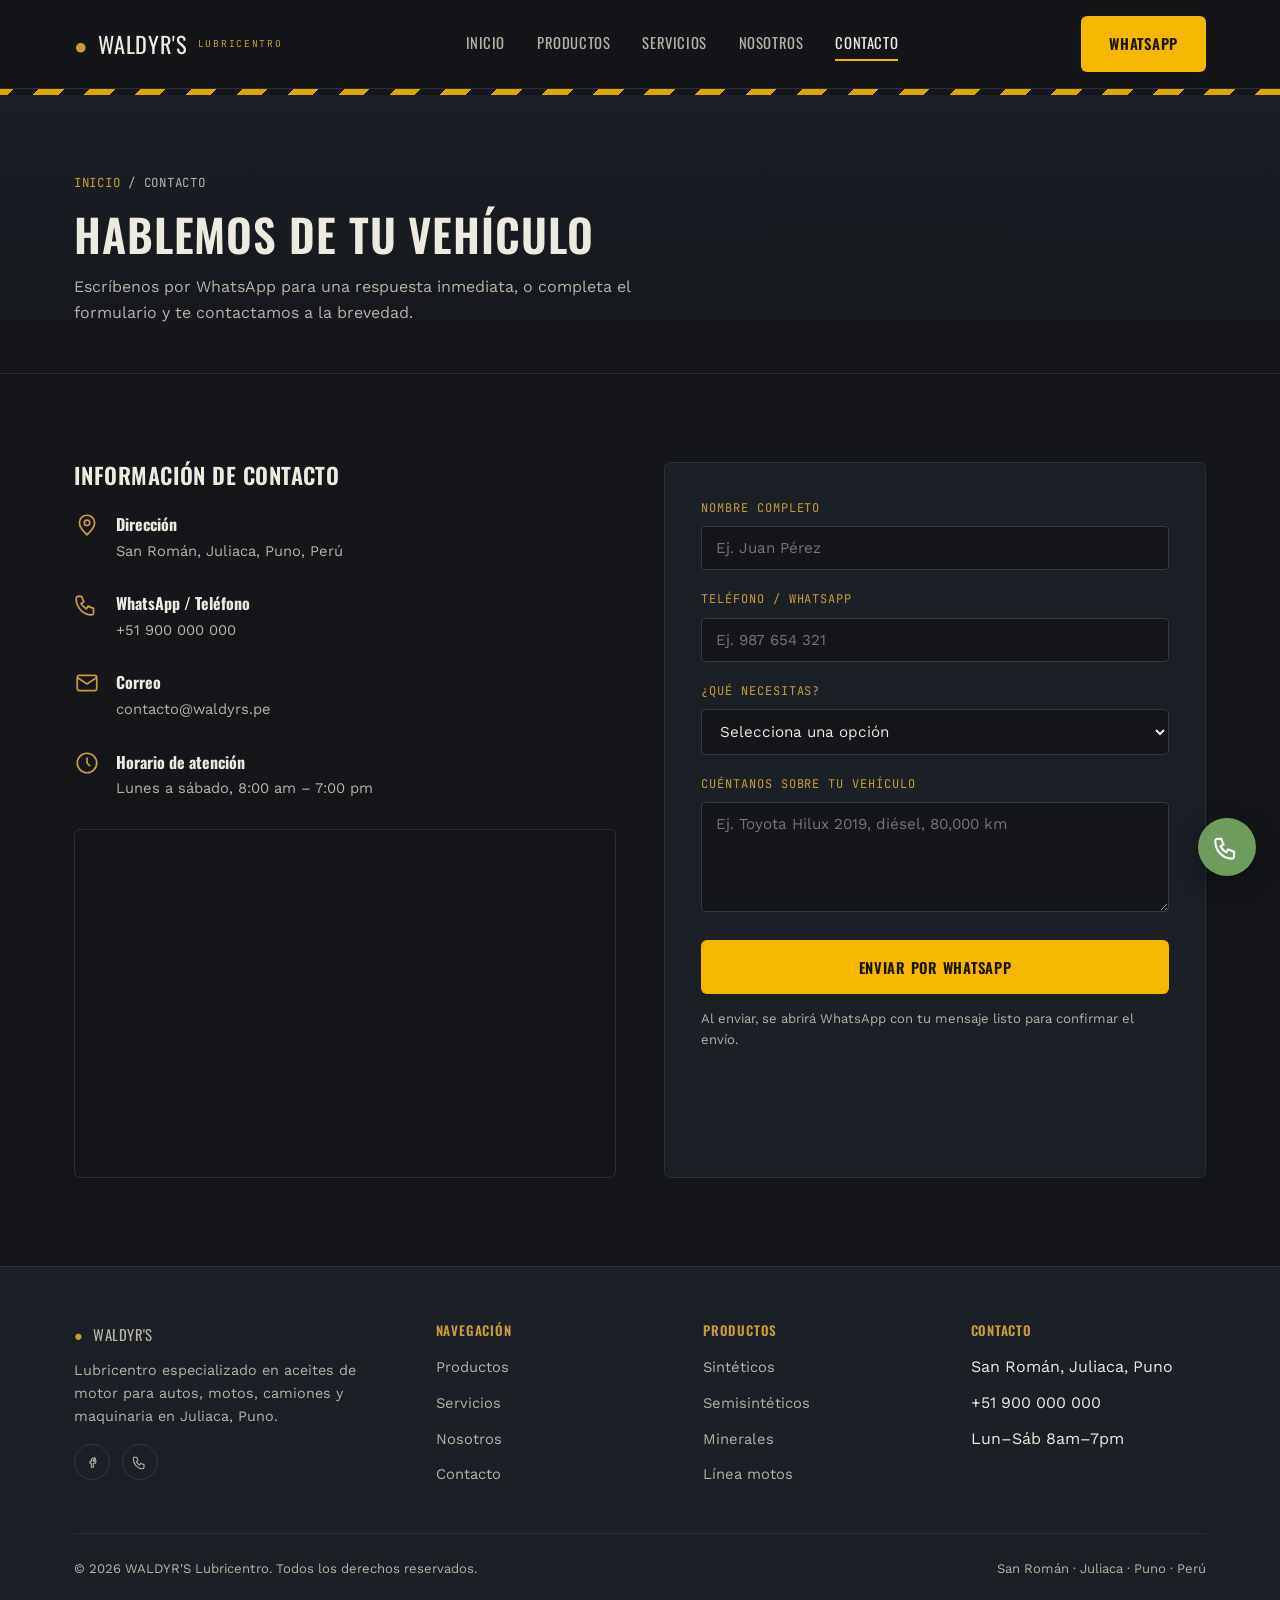
==== contacto.html @ ce8e9724 "Add files via upload" ====
<!DOCTYPE html>
<html lang="es">
<head>
<meta charset="UTF-8">
<meta name="viewport" content="width=device-width, initial-scale=1.0">
<title>Contacto | WALDYR'S Lubricentro</title>
<meta name="description" content="Contáctanos por WhatsApp o formulario. WALDYR'S Lubricentro, San Román, Juliaca, Puno.">
<link rel="icon" href="images/favicon.svg" type="image/svg+xml">
<link rel="stylesheet" href="css/style.css">
</head>
<body>

<header class="site-header">
  <nav class="nav">
    <a href="index.html" class="brand"><span class="drop">●</span> WALDYR'S <small>Lubricentro</small></a>
    <ul class="nav-links">
      <li><a href="index.html">Inicio</a></li>
      <li><a href="productos.html">Productos</a></li>
      <li><a href="servicios.html">Servicios</a></li>
      <li><a href="nosotros.html">Nosotros</a></li>
      <li><a href="contacto.html" class="active">Contacto</a></li>
    </ul>
    <div class="nav-cta">
      <a href="https://wa.me/51900000000" target="_blank" class="btn btn-primary">WhatsApp</a>
      <button class="burger" aria-label="Abrir menú" aria-expanded="false">
        <span></span><span></span><span></span>
      </button>
    </div>
  </nav>
</header>

<div class="hazard-divider"></div>

<div class="page-hero">
  <div class="container">
    <p class="breadcrumb"><a href="index.html">Inicio</a> / Contacto</p>
    <h1>Hablemos de tu vehículo</h1>
    <p>Escríbenos por WhatsApp para una respuesta inmediata, o completa el formulario y te contactamos a la brevedad.</p>
  </div>
</div>

<section>
  <div class="container">
    <div class="contact-grid reveal">

      <div class="contact-side">
        <h2 style="font-size:1.4rem; margin-bottom:24px;">Información de contacto</h2>

        <div class="item">
          <svg viewBox="0 0 24 24" fill="none" stroke="currentColor" stroke-width="1.6"><path d="M12 21s-7-6.2-7-11a7 7 0 0 1 14 0c0 4.8-7 11-7 11Z"/><circle cx="12" cy="10" r="2.5"/></svg>
          <div><strong>Dirección</strong><span>San Román, Juliaca, Puno, Perú</span></div>
        </div>
        <div class="item">
          <svg viewBox="0 0 24 24" fill="none" stroke="currentColor" stroke-width="1.6"><path d="M3 5h4l2 5-2.5 1.5a11 11 0 0 0 5 5L13 14l5 2v4a2 2 0 0 1-2 2C8.6 22 2 15.4 2 7a2 2 0 0 1 1-2Z"/></svg>
          <div><strong>WhatsApp / Teléfono</strong><a href="https://wa.me/51900000000" target="_blank">+51 900 000 000</a></div>
        </div>
        <div class="item">
          <svg viewBox="0 0 24 24" fill="none" stroke="currentColor" stroke-width="1.6"><rect x="3" y="5" width="18" height="14" rx="2"/><path d="m3 7 9 6 9-6"/></svg>
          <div><strong>Correo</strong><a href="mailto:contacto@waldyrs.pe">contacto@waldyrs.pe</a></div>
        </div>
        <div class="item">
          <svg viewBox="0 0 24 24" fill="none" stroke="currentColor" stroke-width="1.6"><circle cx="12" cy="12" r="9"/><path d="M12 7v5l3 3"/></svg>
          <div><strong>Horario de atención</strong><span>Lunes a sábado, 8:00 am – 7:00 pm</span></div>
        </div>

        <div class="map-embed" style="margin-top:8px">
          <iframe
            src="https://www.google.com/maps?q=San%20Rom%C3%A1n%2C%20Juliaca%2C%20Puno%2C%20Peru&output=embed"
            loading="lazy"
            referrerpolicy="no-referrer-when-downgrade"
            title="Mapa de ubicación WALDYR'S en San Román, Juliaca">
          </iframe>
        </div>
      </div>

      <form class="contact-form" novalidate>
        <div class="field">
          <label for="nombre">Nombre completo</label>
          <input type="text" id="nombre" name="nombre" placeholder="Ej. Juan Pérez" required>
        </div>
        <div class="field">
          <label for="telefono">Teléfono / WhatsApp</label>
          <input type="tel" id="telefono" name="telefono" placeholder="Ej. 987 654 321" required>
        </div>
        <div class="field">
          <label for="servicio">¿Qué necesitas?</label>
          <select id="servicio" name="servicio" required>
            <option value="">Selecciona una opción</option>
            <option value="Cambio de aceite">Cambio de aceite</option>
            <option value="Consulta sobre un aceite específico">Consulta sobre un aceite específico</option>
            <option value="Cambio de filtros">Cambio de filtros</option>
            <option value="Revisión de niveles">Revisión de niveles</option>
            <option value="Cotización para flota / empresa">Cotización para flota / empresa</option>
            <option value="Otro">Otro</option>
          </select>
        </div>
        <div class="field">
          <label for="mensaje">Cuéntanos sobre tu vehículo</label>
          <textarea id="mensaje" name="mensaje" placeholder="Ej. Toyota Hilux 2019, diésel, 80,000 km"></textarea>
        </div>
        <button type="submit" class="btn btn-primary" style="width:100%; justify-content:center;">Enviar por WhatsApp</button>
        <p class="form-note">Al enviar, se abrirá WhatsApp con tu mensaje listo para confirmar el envío.</p>
        <div class="form-success">¡Listo! Se abrió WhatsApp con tu mensaje. Si no se abrió, escríbenos directamente al +51 900 000 000.</div>
      </form>

    </div>
  </div>
</section>

<footer class="site-footer">
  <div class="container">
    <div class="footer-grid">
      <div class="footer-brand">
        <a href="index.html" class="brand"><span class="drop">●</span> WALDYR'S</a>
        <p>Lubricentro especializado en aceites de motor para autos, motos, camiones y maquinaria en Juliaca, Puno.</p>
        <div class="social-row">
          <a href="#" aria-label="Facebook"><svg viewBox="0 0 24 24" fill="none" stroke="currentColor" stroke-width="1.6"><path d="M14 9h3V6h-3a3 3 0 0 0-3 3v2H9v3h2v6h3v-6h3l1-3h-4V9a1 1 0 0 1 1-1Z"/></svg></a>
          <a href="https://wa.me/51900000000" aria-label="WhatsApp"><svg viewBox="0 0 24 24" fill="none" stroke="currentColor" stroke-width="1.6"><path d="M3 5h4l2 5-2.5 1.5a11 11 0 0 0 5 5L13 14l5 2v4a2 2 0 0 1-2 2C8.6 22 2 15.4 2 7a2 2 0 0 1 1-2Z"/></svg></a>
        </div>
      </div>
      <div>
        <h4>Navegación</h4>
        <ul>
          <li><a href="productos.html">Productos</a></li>
          <li><a href="servicios.html">Servicios</a></li>
          <li><a href="nosotros.html">Nosotros</a></li>
          <li><a href="contacto.html">Contacto</a></li>
        </ul>
      </div>
      <div>
        <h4>Productos</h4>
        <ul>
          <li><a href="productos.html">Sintéticos</a></li>
          <li><a href="productos.html">Semisintéticos</a></li>
          <li><a href="productos.html">Minerales</a></li>
          <li><a href="productos.html">Línea motos</a></li>
        </ul>
      </div>
      <div>
        <h4>Contacto</h4>
        <ul>
          <li>San Román, Juliaca, Puno</li>
          <li>+51 900 000 000</li>
          <li>Lun–Sáb 8am–7pm</li>
        </ul>
      </div>
    </div>
    <div class="footer-bottom">
      <span>© <span data-year></span> WALDYR'S Lubricentro. Todos los derechos reservados.</span>
      <span>San Román · Juliaca · Puno · Perú</span>
    </div>
  </div>
</footer>

<a href="https://wa.me/51900000000" target="_blank" class="whatsapp-float" aria-label="Escribir por WhatsApp">
  <svg viewBox="0 0 24 24" fill="none" stroke="currentColor" stroke-width="1.8"><path d="M3 5h4l2 5-2.5 1.5a11 11 0 0 0 5 5L13 14l5 2v4a2 2 0 0 1-2 2C8.6 22 2 15.4 2 7a2 2 0 0 1 1-2Z"/></svg>
</a>

<script src="js/main.js"></script>
</body>
</html>
---- css/style.css ----
/* =========================================================
   WALDYR'S LUBRICENTRO — Sistema de diseño
   Paleta inspirada en el color del aceite de motor al trasluz
   y en las franjas de seguridad de un taller mecánico.
   ========================================================= */

@import url('https://fonts.googleapis.com/css2?family=Oswald:wght@400;500;600;700&family=Work+Sans:wght@400;500;600&family=JetBrains+Mono:wght@500&display=swap');

:root{
  /* Color */
  --asphalt: #14161a;      /* fondo principal */
  --graphite: #1b1f26;     /* superficies / tarjetas */
  --graphite-2: #23283149; /* superficies translúcidas */
  --steel: #333a44;        /* bordes y divisores */
  --steel-soft: #2a2f38;
  --oil-gold: #c89b3c;     /* acento primario — aceite al trasluz */
  --oil-gold-dim: #9c7b31;
  --safety-yellow: #f5b700;/* acento de acción — franja de taller */
  --rust: #b1502f;         /* alertas / detalle metal oxidado */
  --paper: #edeae0;        /* texto principal sobre oscuro */
  --paper-dim: #b7b3a6;    /* texto secundario */
  --success: #6f9c5c;

  /* Tipografía */
  --font-display: 'Oswald', 'Arial Narrow', sans-serif;
  --font-body: 'Work Sans', -apple-system, sans-serif;
  --font-mono: 'JetBrains Mono', monospace;

  /* Layout */
  --maxw: 1180px;
  --radius: 6px;
  --stripe-h: 6px;
}

*{ box-sizing:border-box; margin:0; padding:0; }
html{ scroll-behavior:smooth; }

body{
  background:var(--asphalt);
  color:var(--paper);
  font-family:var(--font-body);
  line-height:1.6;
  -webkit-font-smoothing:antialiased;
  overflow-x:hidden;
}

img,svg{ display:block; max-width:100%; }

a{ color:inherit; text-decoration:none; }

h1,h2,h3,h4{
  font-family:var(--font-display);
  text-transform:uppercase;
  letter-spacing:0.02em;
  font-weight:600;
  line-height:1.15;
}

.eyebrow{
  font-family:var(--font-mono);
  font-size:0.78rem;
  letter-spacing:0.14em;
  text-transform:uppercase;
  color:var(--oil-gold);
}

.container{
  max-width:var(--maxw);
  margin:0 auto;
  padding:0 24px;
}

section{ padding:88px 0; position:relative; }

/* Divisor de franja de seguridad — motivo recurrente del taller */
.hazard-divider{
  height:var(--stripe-h);
  width:100%;
  background:repeating-linear-gradient(
    -45deg,
    var(--safety-yellow) 0 18px,
    var(--asphalt) 18px 36px
  );
  opacity:0.9;
}

.section-head{
  max-width:640px;
  margin-bottom:48px;
}
.section-head h2{
  font-size:clamp(1.8rem, 3.4vw, 2.6rem);
  margin-top:10px;
  color:var(--paper);
}
.section-head p{
  margin-top:14px;
  color:var(--paper-dim);
  font-size:1.02rem;
}
.section-head.center{ text-align:center; margin-left:auto; margin-right:auto; }

/* ---------- Botones ---------- */
.btn{
  display:inline-flex;
  align-items:center;
  gap:10px;
  font-family:var(--font-display);
  text-transform:uppercase;
  letter-spacing:0.05em;
  font-size:0.92rem;
  font-weight:600;
  padding:14px 26px;
  border-radius:var(--radius);
  border:2px solid transparent;
  cursor:pointer;
  transition:transform .15s ease, background .2s ease, color .2s ease, border-color .2s ease;
}
.btn:active{ transform:translateY(1px); }

.btn-primary{
  background:var(--safety-yellow);
  color:#191400;
}
.btn-primary:hover{ background:#ffca2b; }

.btn-outline{
  border-color:var(--steel);
  color:var(--paper);
  background:transparent;
}
.btn-outline:hover{ border-color:var(--oil-gold); color:var(--oil-gold); }

.btn-ghost{
  color:var(--oil-gold);
  padding:14px 6px;
}
.btn-ghost:hover{ color:var(--safety-yellow); }

/* ---------- Header / Nav ---------- */
header.site-header{
  position:sticky;
  top:0;
  z-index:100;
  background:rgba(20,22,26,0.92);
  backdrop-filter:blur(8px);
  border-bottom:1px solid var(--steel-soft);
}
.nav{
  display:flex;
  align-items:center;
  justify-content:space-between;
  padding:16px 24px;
  max-width:var(--maxw);
  margin:0 auto;
}
.brand{
  display:flex;
  align-items:center;
  gap:10px;
  font-family:var(--font-display);
  font-size:1.4rem;
  letter-spacing:0.03em;
  color:var(--paper);
}
.brand small{
  display:block;
  font-family:var(--font-mono);
  font-size:0.6rem;
  letter-spacing:0.18em;
  color:var(--oil-gold);
  text-transform:uppercase;
}
.brand .drop{ color:var(--oil-gold); }

.nav-links{
  display:flex;
  align-items:center;
  gap:32px;
  list-style:none;
}
.nav-links a{
  font-family:var(--font-display);
  font-size:0.92rem;
  text-transform:uppercase;
  letter-spacing:0.04em;
  color:var(--paper-dim);
  position:relative;
  padding:4px 0;
  transition:color .2s ease;
}
.nav-links a:hover, .nav-links a.active{ color:var(--paper); }
.nav-links a.active::after{
  content:'';
  position:absolute;
  left:0; right:0; bottom:-4px;
  height:2px;
  background:var(--safety-yellow);
}

.nav-cta{ display:flex; align-items:center; gap:14px; }

.burger{
  display:none;
  flex-direction:column;
  gap:5px;
  background:none;
  border:none;
  cursor:pointer;
  padding:8px;
}
.burger span{ width:24px; height:2px; background:var(--paper); display:block; }

@media (max-width:900px){
  .nav-links{
    position:fixed;
    top:64px; left:0; right:0;
    background:var(--graphite);
    flex-direction:column;
    align-items:flex-start;
    gap:0;
    border-bottom:1px solid var(--steel);
    max-height:0;
    overflow:hidden;
    transition:max-height .3s ease;
  }
  .nav-links.open{ max-height:400px; }
  .nav-links li{ width:100%; }
  .nav-links a{ display:block; width:100%; padding:16px 24px; }
  .nav-links a.active::after{ display:none; }
  .nav-links a.active{ background:var(--graphite-2); }
  .burger{ display:flex; }
}

/* ---------- Hero ---------- */
.hero{
  padding:70px 0 60px;
  background:
    radial-gradient(circle at 82% 18%, rgba(200,155,60,0.16), transparent 55%),
    var(--asphalt);
}
.hero .container{
  display:grid;
  grid-template-columns:1.15fr 0.85fr;
  gap:48px;
  align-items:center;
}
.hero h1{
  font-size:clamp(2.4rem, 5vw, 3.6rem);
  color:var(--paper);
}
.hero h1 em{
  font-style:normal;
  color:var(--oil-gold);
}
.hero p.lead{
  margin-top:20px;
  font-size:1.12rem;
  color:var(--paper-dim);
  max-width:48ch;
}
.hero .actions{
  margin-top:32px;
  display:flex;
  gap:16px;
  flex-wrap:wrap;
}
.hero .trust{
  margin-top:40px;
  display:flex;
  gap:28px;
  flex-wrap:wrap;
}
.hero .trust div{ font-family:var(--font-mono); font-size:0.78rem; color:var(--paper-dim); }
.hero .trust strong{ display:block; font-family:var(--font-display); font-size:1.5rem; color:var(--paper); }

/* Gauge / dipstick illustration wrapper */
.hero-art{ position:relative; }
.hero-art svg{ width:100%; height:auto; }

/* ---------- Herramienta interactiva: Encuentra tu aceite ---------- */
.finder{
  background:var(--graphite);
  border:1px solid var(--steel-soft);
  border-radius:14px;
  padding:44px;
  display:grid;
  grid-template-columns:1fr 1fr;
  gap:40px;
}
.finder-controls fieldset{
  border:none;
  margin-bottom:26px;
}
.finder-controls legend{
  font-family:var(--font-mono);
  font-size:0.75rem;
  letter-spacing:0.1em;
  text-transform:uppercase;
  color:var(--oil-gold);
  margin-bottom:12px;
}
.pill-group{ display:flex; flex-wrap:wrap; gap:10px; }
.pill{
  border:1.5px solid var(--steel);
  background:transparent;
  color:var(--paper-dim);
  padding:10px 18px;
  border-radius:999px;
  font-family:var(--font-body);
  font-size:0.92rem;
  cursor:pointer;
  transition:all .18s ease;
}
.pill:hover{ border-color:var(--oil-gold); color:var(--paper); }
.pill.selected{
  background:var(--oil-gold);
  border-color:var(--oil-gold);
  color:#191400;
  font-weight:600;
}

.finder-result{
  background:var(--asphalt);
  border-radius:10px;
  padding:28px;
  display:flex;
  flex-direction:column;
  align-items:center;
  justify-content:center;
  text-align:center;
  min-height:280px;
}
.gauge-wrap{ width:180px; margin-bottom:18px; }
.gauge-needle{ transform-origin:90px 90px; transition:transform .6s cubic-bezier(.34,1.56,.64,1); }
.finder-result .grade{
  font-family:var(--font-display);
  font-size:2.2rem;
  color:var(--safety-yellow);
  letter-spacing:0.03em;
}
.finder-result .grade-label{
  font-family:var(--font-mono);
  font-size:0.75rem;
  color:var(--paper-dim);
  text-transform:uppercase;
  letter-spacing:0.1em;
  margin-top:6px;
}
.finder-result .grade-desc{
  margin-top:14px;
  color:var(--paper-dim);
  font-size:0.95rem;
  max-width:34ch;
}
.finder-result .placeholder{ color:var(--paper-dim); font-size:0.95rem; }

@media (max-width:860px){
  .finder{ grid-template-columns:1fr; padding:28px; }
  .hero .container{ grid-template-columns:1fr; }
  .hero-art{ order:-1; max-width:320px; margin:0 auto; }
}

/* ---------- Grid de categorías / productos ---------- */
.grid{
  display:grid;
  grid-template-columns:repeat(auto-fit, minmax(260px,1fr));
  gap:24px;
}
.card{
  background:var(--graphite);
  border:1px solid var(--steel-soft);
  border-radius:var(--radius);
  padding:28px;
  transition:border-color .2s ease, transform .2s ease;
}
.card:hover{ border-color:var(--oil-gold); transform:translateY(-3px); }
.card .icon{ width:44px; height:44px; margin-bottom:18px; color:var(--oil-gold); }
.card h3{ font-size:1.1rem; color:var(--paper); margin-bottom:8px; }
.card p{ color:var(--paper-dim); font-size:0.94rem; }
.card .tag{
  display:inline-block;
  margin-top:14px;
  font-family:var(--font-mono);
  font-size:0.72rem;
  letter-spacing:0.08em;
  color:var(--oil-gold);
  text-transform:uppercase;
}

/* ---------- Producto ficha (catálogo) ---------- */
.product{
  background:var(--graphite);
  border:1px solid var(--steel-soft);
  border-radius:var(--radius);
  overflow:hidden;
  display:flex;
  flex-direction:column;
}
.product-media{
  aspect-ratio:16/10;
  background:linear-gradient(135deg, var(--steel-soft), var(--asphalt));
  display:flex;
  align-items:center;
  justify-content:center;
}
.product-media svg{ width:60%; }
.product-body{ padding:22px; flex:1; display:flex; flex-direction:column; }
.product-body .cat{
  font-family:var(--font-mono);
  font-size:0.7rem;
  letter-spacing:0.08em;
  text-transform:uppercase;
  color:var(--oil-gold);
}
.product-body h3{ font-size:1.15rem; margin:8px 0 6px; color:var(--paper); }
.product-body p{ color:var(--paper-dim); font-size:0.9rem; flex:1; }
.product-body .specs{
  display:flex;
  gap:8px;
  flex-wrap:wrap;
  margin:14px 0;
}
.product-body .specs span{
  font-family:var(--font-mono);
  font-size:0.72rem;
  border:1px solid var(--steel);
  border-radius:4px;
  padding:4px 8px;
  color:var(--paper-dim);
}
.product-body .row{
  display:flex;
  align-items:center;
  justify-content:space-between;
  margin-top:auto;
}
.product-body .price{ font-family:var(--font-display); color:var(--safety-yellow); font-size:1.1rem; }

/* Filtros de catálogo */
.filters{
  display:flex;
  flex-wrap:wrap;
  gap:10px;
  margin-bottom:36px;
}

/* ---------- Franja de estadísticas ---------- */
.stats-strip{
  background:var(--graphite);
  border-top:1px solid var(--steel-soft);
  border-bottom:1px solid var(--steel-soft);
}
.stats-strip .container{
  display:grid;
  grid-template-columns:repeat(4, 1fr);
  gap:24px;
  padding:48px 24px;
}
.stat strong{
  display:block;
  font-family:var(--font-display);
  font-size:2.2rem;
  color:var(--oil-gold);
}
.stat span{ color:var(--paper-dim); font-size:0.88rem; }

@media (max-width:760px){
  .stats-strip .container{ grid-template-columns:repeat(2,1fr); }
}

/* ---------- Testimonios ---------- */
.testimonials{ position:relative; }
.testi-track{
  display:flex;
  overflow-x:auto;
  gap:24px;
  scroll-snap-type:x mandatory;
  padding-bottom:8px;
}
.testi-track::-webkit-scrollbar{ height:6px; }
.testi-track::-webkit-scrollbar-thumb{ background:var(--steel); border-radius:4px; }
.testi-card{
  scroll-snap-align:start;
  min-width:320px;
  max-width:360px;
  background:var(--graphite);
  border:1px solid var(--steel-soft);
  border-radius:var(--radius);
  padding:26px;
}
.testi-card .stars{ color:var(--safety-yellow); letter-spacing:2px; margin-bottom:14px; }
.testi-card p{ color:var(--paper-dim); font-size:0.95rem; }
.testi-card .who{
  margin-top:18px;
  font-family:var(--font-display);
  font-size:0.92rem;
  color:var(--paper);
}
.testi-card .who span{
  display:block;
  font-family:var(--font-mono);
  font-size:0.72rem;
  color:var(--oil-gold);
  text-transform:uppercase;
}

/* ---------- FAQ ---------- */
.faq-item{
  border-bottom:1px solid var(--steel-soft);
}
.faq-q{
  width:100%;
  background:none;
  border:none;
  color:var(--paper);
  text-align:left;
  padding:22px 4px;
  font-family:var(--font-display);
  font-size:1.02rem;
  text-transform:none;
  letter-spacing:0;
  display:flex;
  justify-content:space-between;
  align-items:center;
  cursor:pointer;
}
.faq-q .plus{
  font-size:1.4rem;
  color:var(--oil-gold);
  transition:transform .25s ease;
}
.faq-item.open .faq-q .plus{ transform:rotate(45deg); }
.faq-a{
  max-height:0;
  overflow:hidden;
  transition:max-height .3s ease;
  color:var(--paper-dim);
  font-size:0.94rem;
}
.faq-item.open .faq-a{ padding-bottom:22px; }

/* ---------- Ubicación / mapa ---------- */
.location-grid{
  display:grid;
  grid-template-columns:1fr 1fr;
  gap:40px;
  align-items:stretch;
}
.location-info{
  background:var(--graphite);
  border:1px solid var(--steel-soft);
  border-radius:var(--radius);
  padding:32px;
}
.location-info h3{ font-size:1.1rem; color:var(--paper); margin-bottom:18px; }
.location-info .item{
  display:flex;
  gap:14px;
  margin-bottom:20px;
}
.location-info .item svg{ width:22px; height:22px; color:var(--oil-gold); flex-shrink:0; }
.location-info .item strong{ display:block; color:var(--paper); font-size:0.95rem; }
.location-info .item span{ color:var(--paper-dim); font-size:0.88rem; }
.map-embed{
  border-radius:var(--radius);
  overflow:hidden;
  border:1px solid var(--steel-soft);
  min-height:340px;
}
.map-embed iframe{ width:100%; height:100%; min-height:340px; border:0; filter:grayscale(0.3) contrast(1.05); }

@media (max-width:860px){ .location-grid{ grid-template-columns:1fr; } }

/* ---------- Formulario de contacto ---------- */
.contact-grid{
  display:grid;
  grid-template-columns:1fr 1fr;
  gap:48px;
}
form.contact-form{
  background:var(--graphite);
  border:1px solid var(--steel-soft);
  border-radius:var(--radius);
  padding:36px;
}
.field{ margin-bottom:20px; }
.field label{
  display:block;
  font-family:var(--font-mono);
  font-size:0.75rem;
  letter-spacing:0.08em;
  text-transform:uppercase;
  color:var(--oil-gold);
  margin-bottom:8px;
}
.field input, .field select, .field textarea{
  width:100%;
  background:var(--asphalt);
  border:1.5px solid var(--steel);
  border-radius:4px;
  padding:12px 14px;
  color:var(--paper);
  font-family:var(--font-body);
  font-size:0.95rem;
}
.field input:focus, .field select:focus, .field textarea:focus{
  outline:none;
  border-color:var(--oil-gold);
}
.field textarea{ resize:vertical; min-height:110px; }
.form-note{
  margin-top:14px;
  font-size:0.82rem;
  color:var(--paper-dim);
}
.form-success{
  display:none;
  background:rgba(111,156,92,0.12);
  border:1px solid var(--success);
  color:var(--success);
  padding:14px 16px;
  border-radius:6px;
  font-size:0.9rem;
  margin-top:16px;
}
.form-success.show{ display:block; }

.contact-side .item{
  display:flex;
  gap:16px;
  margin-bottom:28px;
}
.contact-side .item svg{ width:26px; height:26px; color:var(--oil-gold); flex-shrink:0; }
.contact-side .item strong{ display:block; font-family:var(--font-display); color:var(--paper); font-size:1rem; }
.contact-side .item span, .contact-side .item a{ color:var(--paper-dim); font-size:0.92rem; }
.contact-side .item a:hover{ color:var(--oil-gold); }

@media (max-width:860px){ .contact-grid{ grid-template-columns:1fr; } }

/* ---------- Página de encabezado interno (productos/servicios/etc) ---------- */
.page-hero{
  padding:64px 0 48px;
  background:linear-gradient(180deg, var(--graphite), var(--asphalt));
  border-bottom:1px solid var(--steel-soft);
}
.page-hero h1{ font-size:clamp(2rem,4vw,2.8rem); }
.page-hero p{ margin-top:14px; color:var(--paper-dim); max-width:60ch; }
.breadcrumb{
  font-family:var(--font-mono);
  font-size:0.78rem;
  color:var(--paper-dim);
  margin-bottom:16px;
  text-transform:uppercase;
  letter-spacing:0.06em;
}
.breadcrumb a{ color:var(--oil-gold); }

/* ---------- Servicios (lista con pasos) ---------- */
.service-row{
  display:grid;
  grid-template-columns:auto 1fr auto;
  gap:24px;
  align-items:center;
  padding:28px 0;
  border-bottom:1px solid var(--steel-soft);
}
.service-row .num{
  font-family:var(--font-mono);
  font-size:0.85rem;
  color:var(--oil-gold);
  border:1px solid var(--steel);
  border-radius:50%;
  width:42px; height:42px;
  display:flex;
  align-items:center;
  justify-content:center;
}
.service-row h3{ font-size:1.1rem; color:var(--paper); text-transform:none; letter-spacing:0; }
.service-row p{ color:var(--paper-dim); font-size:0.92rem; margin-top:4px; }
.service-row .time{
  font-family:var(--font-mono);
  font-size:0.8rem;
  color:var(--paper-dim);
  white-space:nowrap;
}
@media (max-width:640px){
  .service-row{ grid-template-columns:auto 1fr; }
  .service-row .time{ grid-column:2; }
}

/* ---------- Nosotros: timeline ---------- */
.timeline{ position:relative; padding-left:32px; border-left:2px solid var(--steel-soft); }
.timeline-item{ position:relative; padding-bottom:40px; }
.timeline-item::before{
  content:'';
  position:absolute;
  left:-38px; top:2px;
  width:14px; height:14px;
  border-radius:50%;
  background:var(--safety-yellow);
  border:3px solid var(--asphalt);
}
.timeline-item .year{
  font-family:var(--font-mono);
  color:var(--oil-gold);
  font-size:0.85rem;
}
.timeline-item h3{ font-size:1.05rem; margin:6px 0; color:var(--paper); text-transform:none; letter-spacing:0; }
.timeline-item p{ color:var(--paper-dim); font-size:0.92rem; max-width:60ch; }

.values-grid{ display:grid; grid-template-columns:repeat(auto-fit,minmax(220px,1fr)); gap:22px; margin-top:20px; }

/* ---------- CTA banda final ---------- */
.cta-band{
  background:linear-gradient(120deg, var(--oil-gold-dim), var(--rust));
  border-radius:14px;
  padding:52px;
  text-align:center;
}
.cta-band h2{ color:#191400; font-size:clamp(1.6rem,3vw,2.2rem); }
.cta-band p{ color:#2b2100; margin-top:10px; font-size:1.02rem; }
.cta-band .actions{ margin-top:26px; display:flex; gap:16px; justify-content:center; flex-wrap:wrap; }
.cta-band .btn-primary{ background:#191400; color:var(--safety-yellow); }
.cta-band .btn-primary:hover{ background:#000; }
.cta-band .btn-outline{ border-color:#191400; color:#191400; }
.cta-band .btn-outline:hover{ background:#191400; color:var(--safety-yellow); }

/* ---------- Footer ---------- */
footer.site-footer{
  border-top:1px solid var(--steel-soft);
  padding:56px 0 28px;
  background:var(--graphite);
}
.footer-grid{
  display:grid;
  grid-template-columns:1.4fr 1fr 1fr 1fr;
  gap:32px;
  margin-bottom:36px;
}
.footer-grid h4{
  font-size:0.82rem;
  color:var(--oil-gold);
  margin-bottom:16px;
  letter-spacing:0.06em;
}
.footer-grid ul{ list-style:none; }
.footer-grid li{ margin-bottom:10px; }
.footer-grid a{ color:var(--paper-dim); font-size:0.92rem; }
.footer-grid a:hover{ color:var(--paper); }
.footer-brand p{ color:var(--paper-dim); font-size:0.9rem; margin-top:12px; max-width:32ch; }
.social-row{ display:flex; gap:12px; margin-top:16px; }
.social-row a{
  width:36px; height:36px;
  border:1px solid var(--steel);
  border-radius:50%;
  display:flex;
  align-items:center;
  justify-content:center;
}
.social-row a:hover{ border-color:var(--oil-gold); }
.social-row svg{ width:16px; height:16px; }
.footer-bottom{
  border-top:1px solid var(--steel-soft);
  padding-top:24px;
  display:flex;
  justify-content:space-between;
  flex-wrap:wrap;
  gap:12px;
  font-size:0.82rem;
  color:var(--paper-dim);
}
@media (max-width:860px){
  .footer-grid{ grid-template-columns:1fr 1fr; }
}

/* ---------- Botón flotante de WhatsApp ---------- */
.whatsapp-float{
  position:fixed;
  bottom:24px;
  right:24px;
  width:58px; height:58px;
  background:var(--success);
  border-radius:50%;
  display:flex;
  align-items:center;
  justify-content:center;
  box-shadow:0 8px 24px rgba(0,0,0,0.4);
  z-index:200;
  transition:transform .2s ease;
}
.whatsapp-float:hover{ transform:scale(1.08); }
.whatsapp-float svg{ width:28px; height:28px; color:#fff; }

/* ---------- Utilidades de animación al hacer scroll ---------- */
.reveal{
  opacity:0;
  transform:translateY(24px);
  transition:opacity .6s ease, transform .6s ease;
}
.reveal.visible{ opacity:1; transform:translateY(0); }

@media (prefers-reduced-motion: reduce){
  html{ scroll-behavior:auto; }
  .reveal{ opacity:1; transform:none; transition:none; }
  .gauge-needle{ transition:none; }
}

/* Foco visible para accesibilidad */
a:focus-visible, button:focus-visible, input:focus-visible, select:focus-visible, textarea:focus-visible{
  outline:2px solid var(--safety-yellow);
  outline-offset:2px;
}

@media (max-width:640px){
  section{ padding:64px 0; }
  .cta-band{ padding:36px 22px; }
}
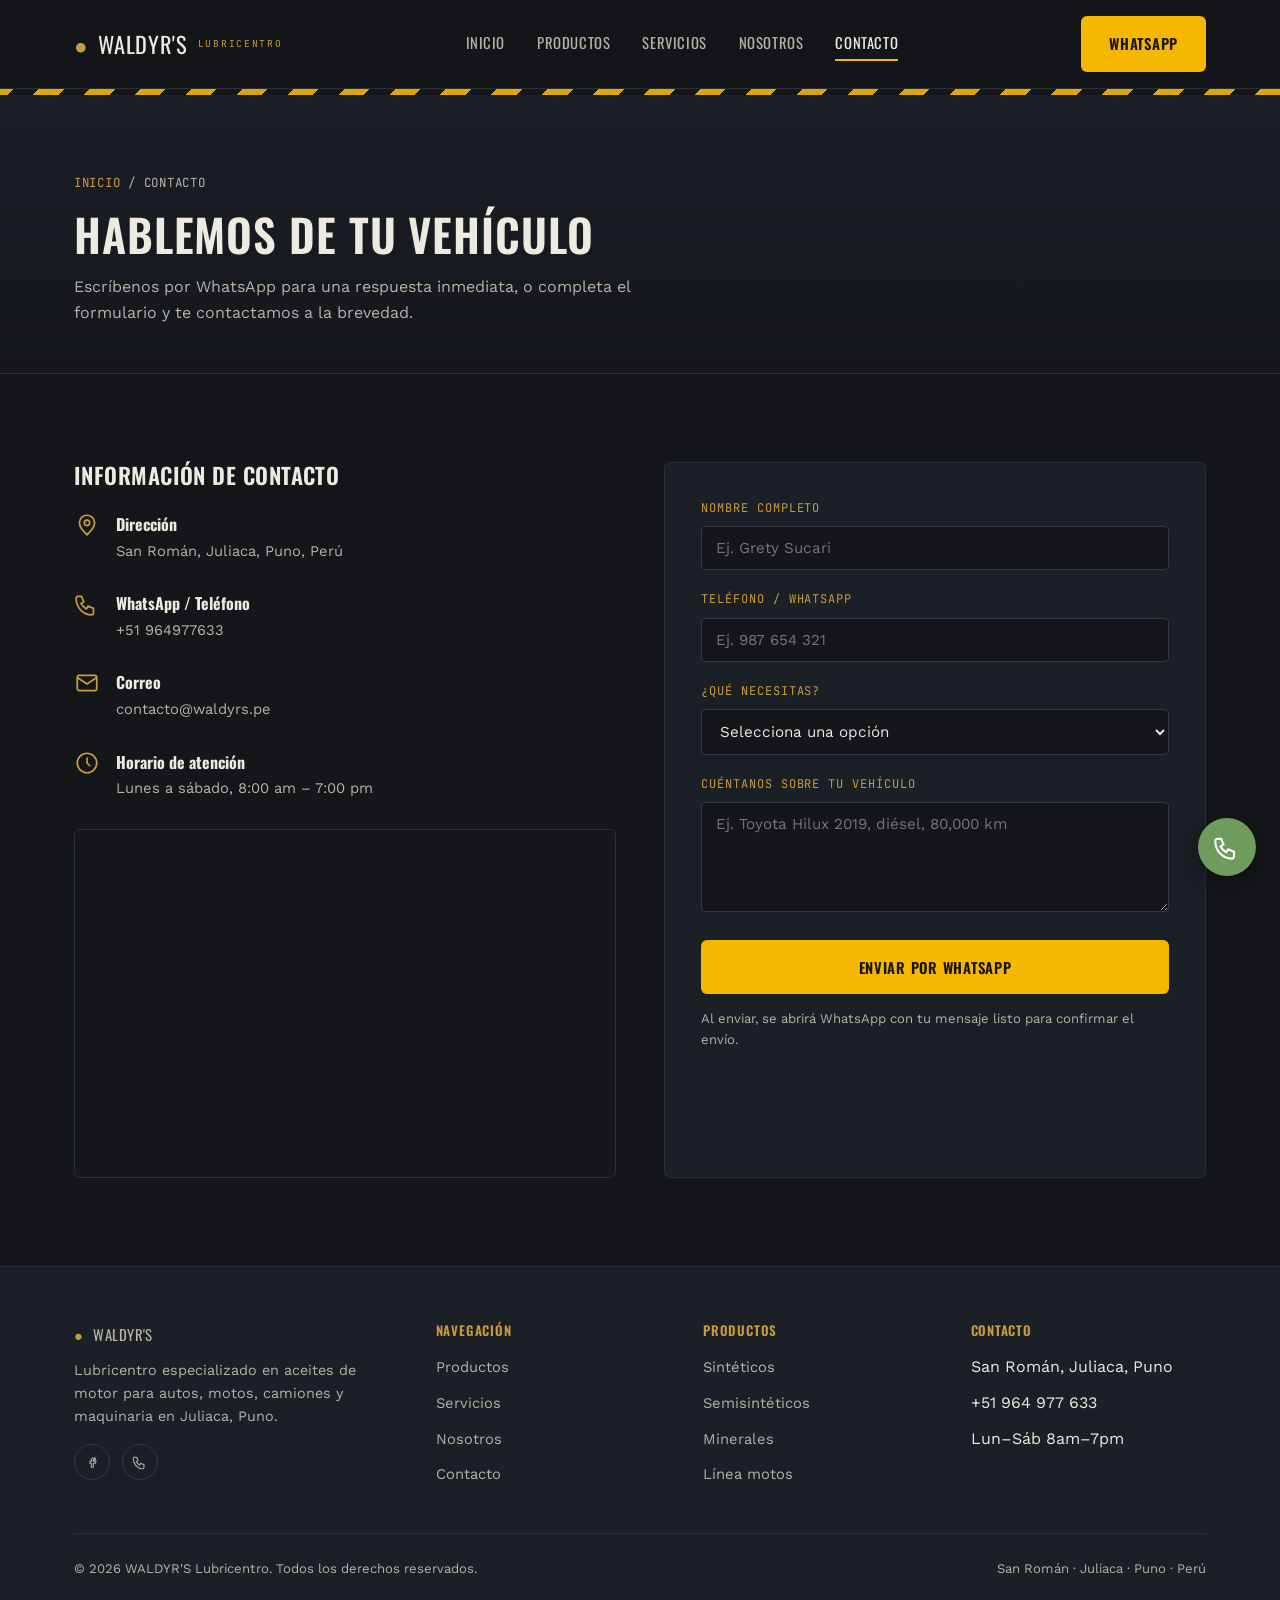
==== commit 6ce9dbc2: "Update contacto.html" ====
--- a/contacto.html
+++ b/contacto.html
@@ -21,7 +21,7 @@
       <li><a href="contacto.html" class="active">Contacto</a></li>
     </ul>
     <div class="nav-cta">
-      <a href="https://wa.me/51900000000" target="_blank" class="btn btn-primary">WhatsApp</a>
+      <a href="https://wa.me/51964977633" target="_blank" class="btn btn-primary">WhatsApp</a>
       <button class="burger" aria-label="Abrir menú" aria-expanded="false">
         <span></span><span></span><span></span>
       </button>
@@ -52,7 +52,7 @@
         </div>
         <div class="item">
           <svg viewBox="0 0 24 24" fill="none" stroke="currentColor" stroke-width="1.6"><path d="M3 5h4l2 5-2.5 1.5a11 11 0 0 0 5 5L13 14l5 2v4a2 2 0 0 1-2 2C8.6 22 2 15.4 2 7a2 2 0 0 1 1-2Z"/></svg>
-          <div><strong>WhatsApp / Teléfono</strong><a href="https://wa.me/51900000000" target="_blank">+51 900 000 000</a></div>
+          <div><strong>WhatsApp / Teléfono</strong><a href="https://wa.me/51964977633" target="_blank">+51 964977633</a></div>
         </div>
         <div class="item">
           <svg viewBox="0 0 24 24" fill="none" stroke="currentColor" stroke-width="1.6"><rect x="3" y="5" width="18" height="14" rx="2"/><path d="m3 7 9 6 9-6"/></svg>
@@ -76,7 +76,7 @@
       <form class="contact-form" novalidate>
         <div class="field">
           <label for="nombre">Nombre completo</label>
-          <input type="text" id="nombre" name="nombre" placeholder="Ej. Juan Pérez" required>
+          <input type="text" id="nombre" name="nombre" placeholder="Ej. Grety Sucari" required>
         </div>
         <div class="field">
           <label for="telefono">Teléfono / WhatsApp</label>
@@ -100,7 +100,7 @@
         </div>
         <button type="submit" class="btn btn-primary" style="width:100%; justify-content:center;">Enviar por WhatsApp</button>
         <p class="form-note">Al enviar, se abrirá WhatsApp con tu mensaje listo para confirmar el envío.</p>
-        <div class="form-success">¡Listo! Se abrió WhatsApp con tu mensaje. Si no se abrió, escríbenos directamente al +51 900 000 000.</div>
+        <div class="form-success">¡Listo! Se abrió WhatsApp con tu mensaje. Si no se abrió, escríbenos directamente al +51 964 977 633.</div>
       </form>
 
     </div>
@@ -115,7 +115,7 @@
         <p>Lubricentro especializado en aceites de motor para autos, motos, camiones y maquinaria en Juliaca, Puno.</p>
         <div class="social-row">
           <a href="#" aria-label="Facebook"><svg viewBox="0 0 24 24" fill="none" stroke="currentColor" stroke-width="1.6"><path d="M14 9h3V6h-3a3 3 0 0 0-3 3v2H9v3h2v6h3v-6h3l1-3h-4V9a1 1 0 0 1 1-1Z"/></svg></a>
-          <a href="https://wa.me/51900000000" aria-label="WhatsApp"><svg viewBox="0 0 24 24" fill="none" stroke="currentColor" stroke-width="1.6"><path d="M3 5h4l2 5-2.5 1.5a11 11 0 0 0 5 5L13 14l5 2v4a2 2 0 0 1-2 2C8.6 22 2 15.4 2 7a2 2 0 0 1 1-2Z"/></svg></a>
+          <a href="https://wa.me/51964977633" aria-label="WhatsApp"><svg viewBox="0 0 24 24" fill="none" stroke="currentColor" stroke-width="1.6"><path d="M3 5h4l2 5-2.5 1.5a11 11 0 0 0 5 5L13 14l5 2v4a2 2 0 0 1-2 2C8.6 22 2 15.4 2 7a2 2 0 0 1 1-2Z"/></svg></a>
         </div>
       </div>
       <div>
@@ -140,7 +140,7 @@
         <h4>Contacto</h4>
         <ul>
           <li>San Román, Juliaca, Puno</li>
-          <li>+51 900 000 000</li>
+          <li>+51 964 977 633</li>
           <li>Lun–Sáb 8am–7pm</li>
         </ul>
       </div>
@@ -152,7 +152,7 @@
   </div>
 </footer>
 
-<a href="https://wa.me/51900000000" target="_blank" class="whatsapp-float" aria-label="Escribir por WhatsApp">
+<a href="https://wa.me/51964977633" target="_blank" class="whatsapp-float" aria-label="Escribir por WhatsApp">
   <svg viewBox="0 0 24 24" fill="none" stroke="currentColor" stroke-width="1.8"><path d="M3 5h4l2 5-2.5 1.5a11 11 0 0 0 5 5L13 14l5 2v4a2 2 0 0 1-2 2C8.6 22 2 15.4 2 7a2 2 0 0 1 1-2Z"/></svg>
 </a>
 
